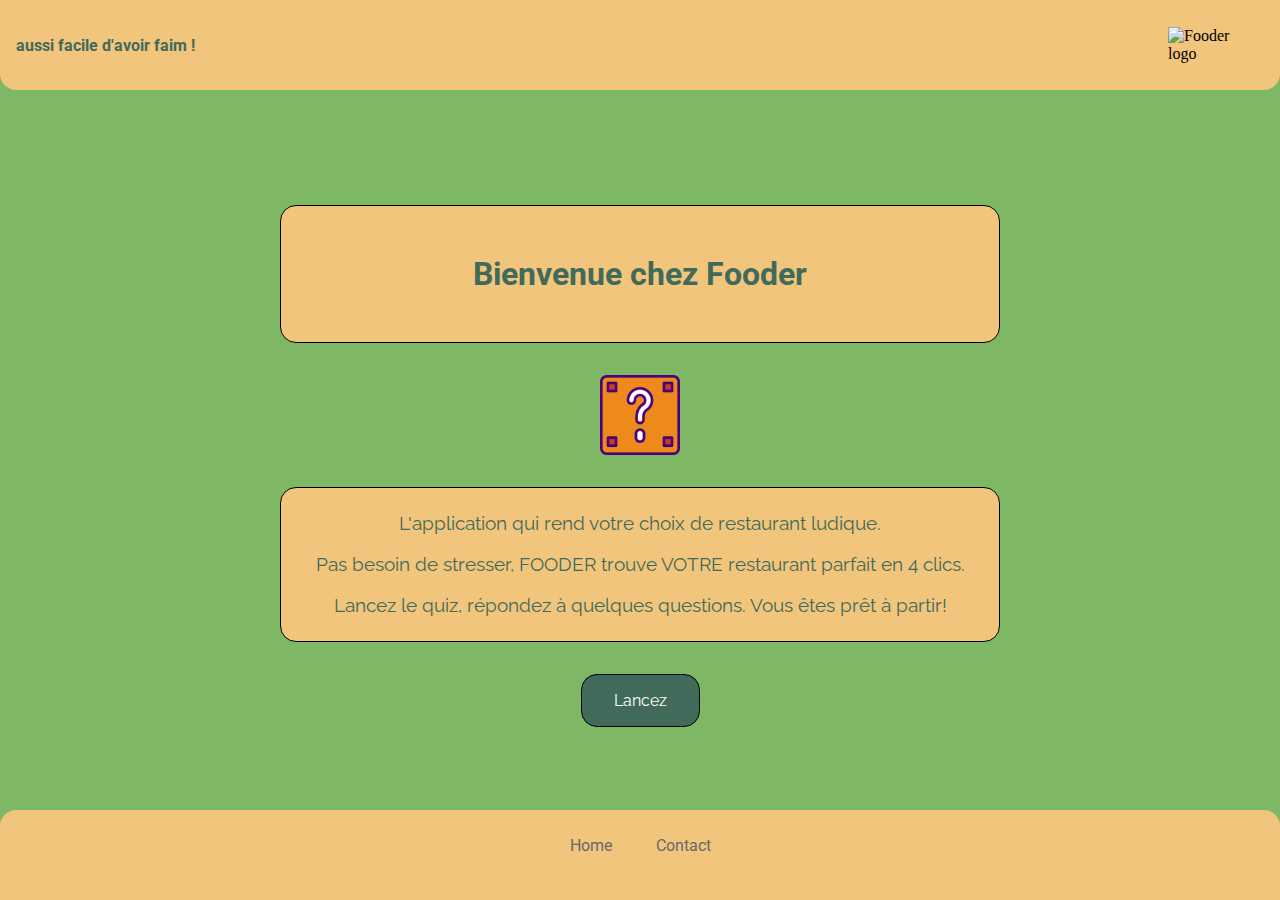
==== index.html @ 55de1ee7 "add icon to index" ====
<!DOCTYPE html>
<html lang="en">

<head>
    <meta charset="UTF-8">
    <meta name="viewport" content="width=device-width, initial-scale=1.0">
    <title>Document</title>
    <!--  <link rel="stylesheet" href="css/header.css">
    <link rel="stylesheet" href="css/navbar.css"> -->
    <link rel="stylesheet" href="css/index.css">


    <!-- <link rel="preconnect" href="https://fonts.googleapis.com">
    <link rel="preconnect" href="https://fonts.gstatic.com" crossorigin>
    <link rel="preconnect" href="https://fonts.googleapis.com">
    <link rel="preconnect" href="https://fonts.gstatic.com" crossorigin> -->
    <link
        href="https://fonts.googleapis.com/css2?family=Montserrat:ital,wght@0,100..900;1,100..900&family=Raleway:ital,wght@0,100..900;1,100..900&family=Roboto+Condensed:ital,wght@0,100..900;1,100..900&family=Roboto:ital,wght@0,100;0,300;0,400;0,500;0,700;0,900;1,100;1,300;1,400;1,500;1,700;1,900&family=Source+Sans+3:ital,wght@0,200..900;1,200..900&display=swap"
        rel="stylesheet">
</head>

<body>

    <header>
        <h1 id=" index">aussi facile d'avoir faim !</h1>
        <img class="logo" src="img/logoFOODER.png" alt=" Fooder logo" />
    </header>
    <main class="main-body">
        <div class="main-text">

            <h2>Bienvenue chez Fooder</h2>
        </div>
        <img class="questionblock" src="img/questionblock.png" alt=" Game question block" />

        <div class="text-div">
            <p>L'application qui rend votre choix de restaurant ludique.</p>


            <p> Pas besoin de stresser, FOODER trouve VOTRE restaurant parfait en 4 clics.</p>

            <p>Lancez le quiz, répondez à quelques questions. Vous êtes prêt à
                partir!</p>

        </div>

        <div class="button-div">
            <a href="app.html">
                <button class="lancez-button">Lancez</button>
            </a>

        </div>

    </main>
    <footer>
        <nav>
            <a href="index.html" class="nav-item is-active" data-active-color="orange" data-target="Home">Home</a>
            <a href="contact.html" class="nav-item" data-active-color="rebeccapurple" data-target="Contact">Contact</a>
            <!-- <span class="nav-indicator"></span>  -->
        </nav>
    </footer>



</body>

</html>
---- css/header.css ----
:root {
    --main-color-box: #f2c57c;
    --second-color-head-text: #426a5a;
    --main-text: "Roboto";
    --secondary-text: "Raleway";
    --background-color: #7fb865;
}

* {
    box-sizing: border-box;
}

body {
    margin: 0;
    line-height: 1.5;
}

h1 {
    font-family: var(--main-text);
    color: var(--second-color-head-text);
    font-size: xxx-large;
    margin-left: 2rem;
}



.head {
    background-color: var(--main-color-box);
    display: flex;
    flex-direction: row;
    justify-content: space-between;
    align-items: center;
    border-bottom-left-radius: 2rem;
    border-bottom-right-radius: 2rem;
    padding: 1rem;
    height: 10rem;
    border-bottom: 3px solid black;
}

.logo {
    width: 150px;
    margin-right: 2rem;
}
---- css/navbar.css ----
On fait en sorte que chaque élément contienne sa marge interne avec box-sizing et on retire les traits qui sont par défaut sur les liens * {
  box-sizing: border-box;
  text-decoration: none;
}

/* On modernise notre balise de navigation avec une petite ombre. On mets tous les éléments du menu les uns bien à côté des autres avec flexbox (display: flex) */
nav {
  background-color: #fff;
  padding: 0 20px;
  border-radius: 40px;
  box-shadow: 0 10px 40px rgba(159, 162, 177, .8);
  display: flex;
  overflow: hidden;
  overflow-x: auto;
  position: relative;
}

/* On stylise chaque élément */
.nav-item {
  color: #83818c;
  font-family: arial, sans-serif;
  padding: 20px;
  margin: 0 6px;
  position: relative;
}

/* Ici on met juste un petit élément avant chaque élément pour le rendre plus beau visuellement */
.nav-item:before {
  content: "";
  position: absolute;
  bottom: -6px;
  background-color: #dfe2ea;
  height: 5px;
  width: 100%;
  border-radius: 8px 8px 0 0;
  left: 0;
  transition: .3s;
}

/* Avec les dernières nouveautés de CSS, on peut changer les propriétés des éléments selon des conditions avec not */
.nav-item:not(.is-active):hover:before {
  bottom: 0;
}

.nav-item:not(.is-active):hover {
  color: #333;
}

/* Stylisons notre indicateur */
.nav-indicator {
  position: absolute;
  left: 0;
  bottom: 0;
  height: 5px;
  transition: .4s;
  border-radius: 8px 8px 0 0;
}
---- css/index.css ----
:root {
    --couleur1: #f2c57c;
    --couleur2: #ddae7e;
    --couleur3: #7fb865;
    --couleur4: #426a5a;
    --couleur5: #ef6f6c;
    --couleur6: #000000;
    --couleur7: #757575;
    --main-text: "Roboto";
    --secondary-text: "Raleway";
    --main-color-box: #f2c57c;
    --second-color-head-text: #426a5a;
}

/*:root {
    --main-color-box: #f2c57c;
    --second-color-head-text: #426a5a;
    --background-color: #7fb865;
    --highlight-color: #ef6f6c;
    --couleur6: #000000;
    --main-text: "Roboto";
    --secondary-text: "Raleway";
}*/

* {
    box-sizing: border-box;

}


body {
    margin: 0;
    background-color: var(--couleur3);
    display: flex;
    flex-direction: column;
    align-items: stretch;
    /*add pro height*/
    height: 100vh;

}

h1 {
    font-family: var(--main-text);
    color: var(--couleur4);
    font-size: 1rem;
    margin-left: 1rem;
}

/* @media only screen and (min-width: 550px) {
    h1 {
        font-size: 1rem;
    }
} */

header {
    background-color: var(--couleur1);
    display: flex;
    flex-direction: row;
    justify-content: space-between;
    align-items: center;
    border-bottom-left-radius: 1rem;
    border-bottom-right-radius: 1rem;
    /*added proportional height*/
    height: 10vh;
    width: 100%;
}

.logo {
    width: 5rem;
    margin-right: 2rem;
}

h2 {
    text-align: center;
    font-family: var(--main-text);
    color: var(--couleur4);
    font-size: 1.5 rem;
    /*background-color: white;*/
    display: flex;
    flex-direction: column;
    justify-content: center;
    align-items: center;
    /*border: 1px solid black;*/
    border-radius: 1rem;
    /*padding: 5px 15px 5px 15px;*/
    /* border-top: 2px solid black;
    border-left: 2px solid black;
    border-right: 2px solid black;*/
}

@media only screen and (min-width: 550px) {
    h2 {
        font-size: 2rem;
    }
}


p {
    text-align: center;
    font-family: var(--secondary-text);
    color: var(--couleur4);
    font-size: 1rem;
    /* background-color: white;*/
    display: flex;
    flex-direction: column;
    justify-content: center;
    align-items: center;
    /* border: 1px solid black;*/
    border-radius: 1rem;
    /*padding: 5px 15px 5px 15px;*/
    /*border-top: 2px solid black;
    border-left: 2px solid black;
    border-right: 2px solid black;*/

}

@media only screen and (min-width: 550px) {
    p {
        font-size: 1.2rem;
    }
}

.questionblock {
    width: 5rem;
}



/* div {

    background-color: var(--main-color-box);

    padding-top: 0.5rem;
    padding-bottom: 0.5rem;
    justify-content: center;
    align-items: center;
} */

.text-div {

    background-color: var(--couleur1);
    width: 90%;
    /* height: 30%; */
    border-radius: 1rem;
    padding-left: 2rem;
    border: 1px solid black;
    padding: 5px 15px 5px 15px;
    /*border-top: 2px solid black;
    border-left: 2px solid black;
    border-right: 2px solid black;*/
}

/* .button-div {
    border-top-left-radius: 2rem;
    border-top-right-radius: 2rem;
    border-color: black 5px;

} */

.lancez-button {
    /* display: flex; */
    padding: 1rem 2rem;
    background-color: var(--couleur4);
    font-family: var(--secondary-text);
    color: white;
    border: 1px solid black;
    font-size: 1rem;
    justify-content: center;
    align-items: center;
    border-radius: 1rem;
    /*border-top: 2px solid black;
    border-left: 2px solid black;
    border-right: 2px solid black;*/
    transition: all 200ms ease-in-out;

}

@media only screen and (min-width: 550px) {


    .lancez-button:hover {
        transform: scale(1.1);
        background-color: var(--couleur5);
        cursor: pointer;

    }
}



main {
    height: 80vh;
}

.main-body {
    /* margin: 0; */
    /* position: sticky;
    bottom: 5rem;
    height: 80vh;*/

    padding-top: 2rem;
    display: flex;
    flex-direction: column;
    justify-content: center;
    align-items: center;
    background-color: var(--couleur3);
    gap: 2rem;
    /*max-height: 80%;*/
    /* padding: 100px 15px 100px 15px; */


}

/*@media only screen and (min-width: 550px) {
    .main-body {
        gap: 6rem;
        padding: 100px 15px 100px 15px;

    }
}*/

.main-text {
    background-color: var(--couleur1);
    width: 90%;
    height: 20%;
    border-radius: 1rem;
    padding-left: 2rem;
    border: 1px solid black;
    padding: 5px 15px 5px 15px;
    display: flex;
    direction: column;
    justify-content: center;
    /*border-top: 2px solid black;
    border-left: 2px solid black;
    border-right: 2px solid black;*/


}

.main-body>div {
    max-width: 720px;
}

/* .white-box-one {
    width: 50%;
    height: 30%;
    background-color: white;
    display: flex;
    flex-direction: column;

    justify-content: center;
    align-items: center;
    border: 3px solid black;
    border-radius: 15px;
} */


footer {
    display: flex;
    flex-direction: column;
    justify-content: end;
}

nav {
    /*comment out fix*/
    /* position: fixed; */
    /* bottom: 0; */
    width: 100%;
    /* height: 5rem; */
    /*add pro height*/
    height: 10vh;
    background-color: var(--couleur1);
    border-top-right-radius: 1rem;
    border-top-left-radius: 1rem;
    display: flex;
    flex-direction: row;
    align-content: center;
    justify-content: center;
    padding: 10px 0;
}




.nav-item {
    color: #67656d;
    font-family: var(--main-text);
    padding: 1rem;
    margin: 0 6px;
    position: relative;
}

footer>nav>a {
    text-decoration: none;
    color: var(--couleur6);
}

footer>nav>a:hover {
    text-decoration: none;
    color: var(--couleur6);
    transform: scale(130%);
    cursor: pointer;
}
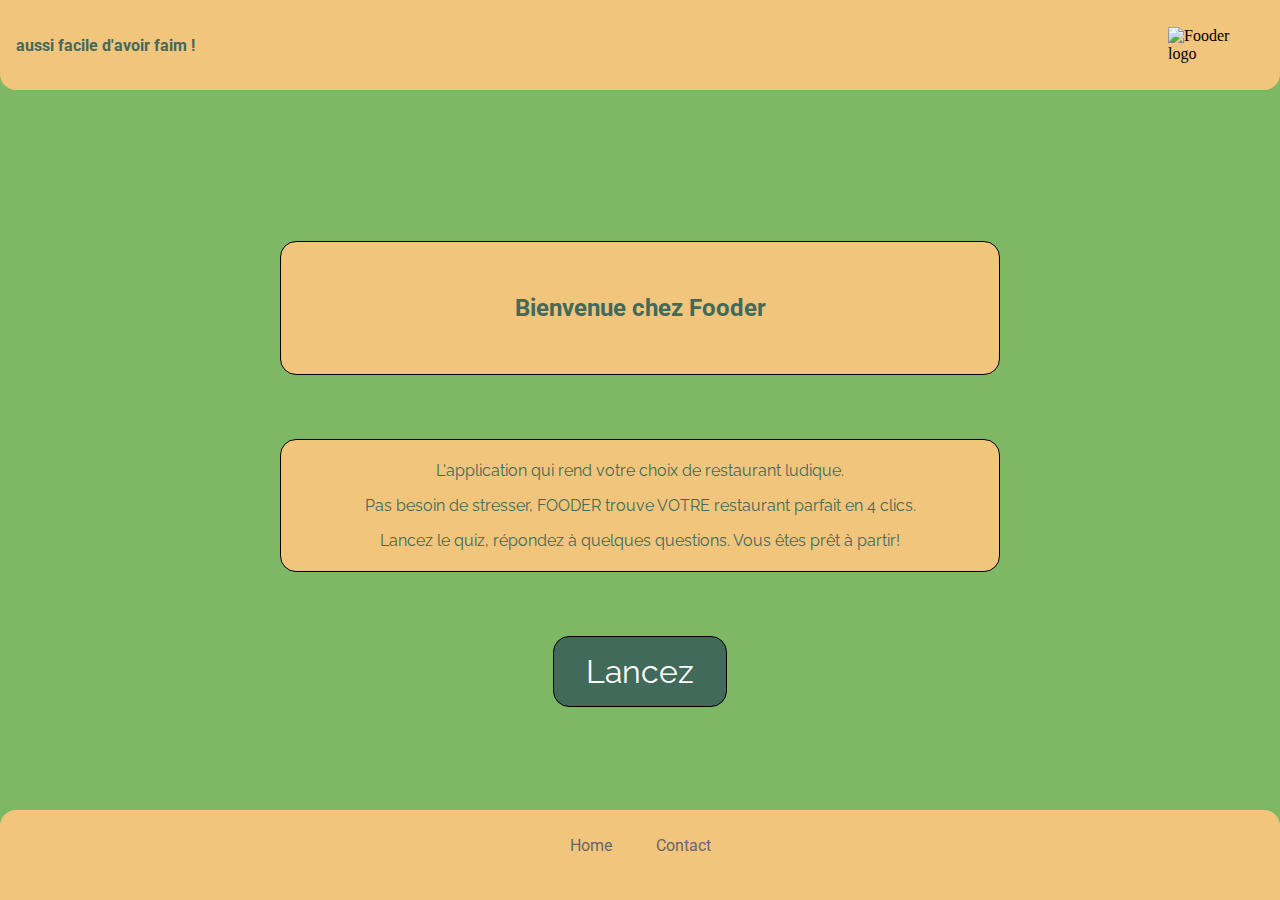
==== commit 5bbeca94: "Merge branch 'main' into features/pageapp" ====
--- a/index.html
+++ b/index.html
@@ -29,8 +29,9 @@
         <div class="main-text">
 
             <h2>Bienvenue chez Fooder</h2>
+
+
         </div>
-        <img class="questionblock" src="img/questionblock.png" alt=" Game question block" />
 
         <div class="text-div">
             <p>L'application qui rend votre choix de restaurant ludique.</p>
--- a/css/index.css
+++ b/css/index.css
@@ -46,12 +46,6 @@
     margin-left: 1rem;
 }
 
-/* @media only screen and (min-width: 550px) {
-    h1 {
-        font-size: 1rem;
-    }
-} */
-
 header {
     background-color: var(--couleur1);
     display: flex;
@@ -88,12 +82,6 @@
     border-right: 2px solid black;*/
 }
 
-@media only screen and (min-width: 550px) {
-    h2 {
-        font-size: 2rem;
-    }
-}
-
 
 p {
     text-align: center;
@@ -112,16 +100,6 @@
     border-left: 2px solid black;
     border-right: 2px solid black;*/
 
-}
-
-@media only screen and (min-width: 550px) {
-    p {
-        font-size: 1.2rem;
-    }
-}
-
-.questionblock {
-    width: 5rem;
 }
 
 
@@ -164,7 +142,7 @@
     font-family: var(--secondary-text);
     color: white;
     border: 1px solid black;
-    font-size: 1rem;
+    font-size: xx-large;
     justify-content: center;
     align-items: center;
     border-radius: 1rem;
@@ -198,13 +176,13 @@
     bottom: 5rem;
     height: 80vh;*/
 
-    padding-top: 2rem;
+    padding-top: 3rem;
     display: flex;
     flex-direction: column;
     justify-content: center;
     align-items: center;
     background-color: var(--couleur3);
-    gap: 2rem;
+    gap: 4rem;
     /*max-height: 80%;*/
     /* padding: 100px 15px 100px 15px; */
 
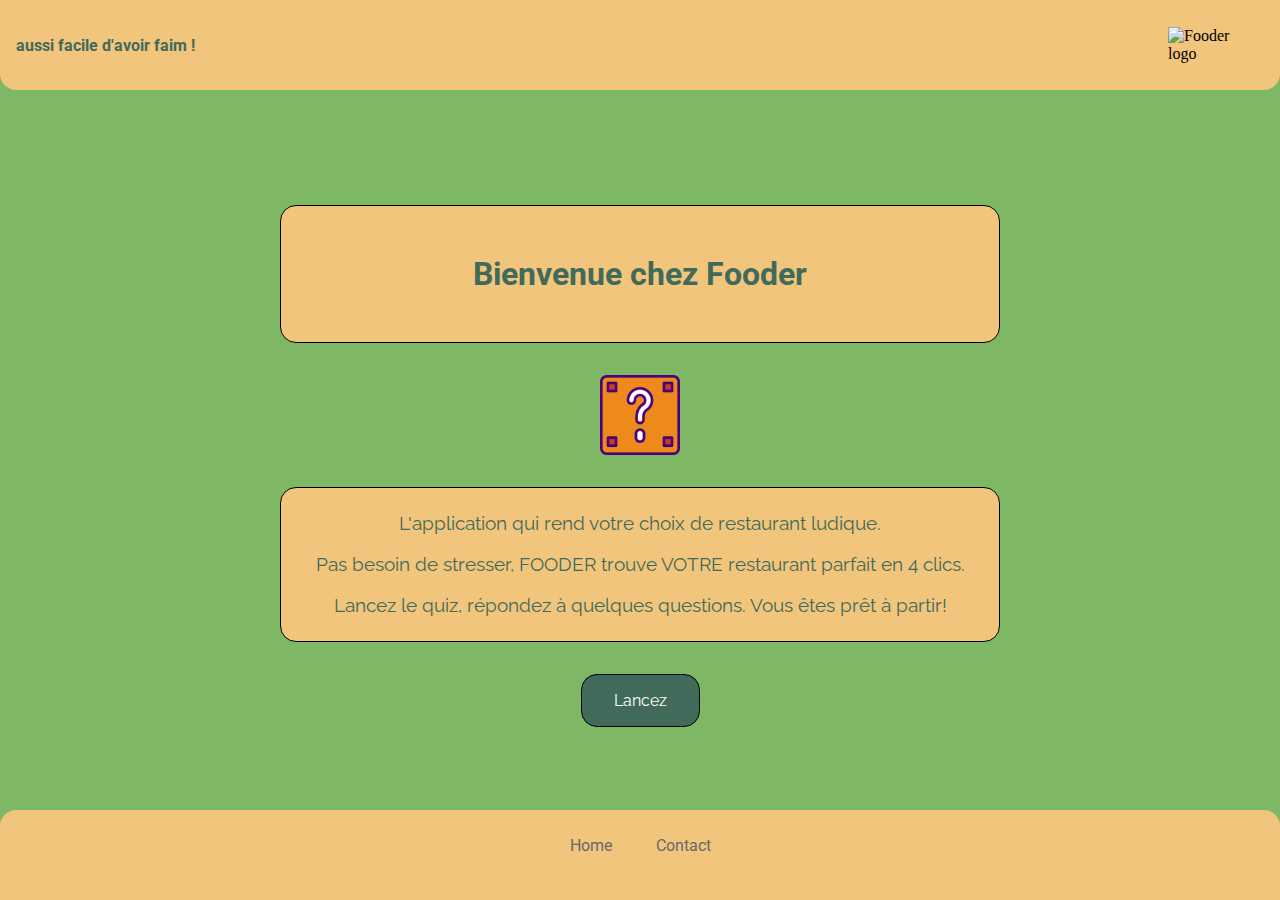
==== commit ecf9400e: "Merge pull request #30 from Micka972/home-page" ====
--- a/index.html
+++ b/index.html
@@ -29,9 +29,8 @@
         <div class="main-text">
 
             <h2>Bienvenue chez Fooder</h2>
-
-
         </div>
+        <img class="questionblock" src="img/questionblock.png" alt=" Game question block" />
 
         <div class="text-div">
             <p>L'application qui rend votre choix de restaurant ludique.</p>
--- a/css/index.css
+++ b/css/index.css
@@ -46,6 +46,12 @@
     margin-left: 1rem;
 }
 
+/* @media only screen and (min-width: 550px) {
+    h1 {
+        font-size: 1rem;
+    }
+} */
+
 header {
     background-color: var(--couleur1);
     display: flex;
@@ -82,6 +88,12 @@
     border-right: 2px solid black;*/
 }
 
+@media only screen and (min-width: 550px) {
+    h2 {
+        font-size: 2rem;
+    }
+}
+
 
 p {
     text-align: center;
@@ -100,6 +112,16 @@
     border-left: 2px solid black;
     border-right: 2px solid black;*/
 
+}
+
+@media only screen and (min-width: 550px) {
+    p {
+        font-size: 1.2rem;
+    }
+}
+
+.questionblock {
+    width: 5rem;
 }
 
 
@@ -142,7 +164,7 @@
     font-family: var(--secondary-text);
     color: white;
     border: 1px solid black;
-    font-size: xx-large;
+    font-size: 1rem;
     justify-content: center;
     align-items: center;
     border-radius: 1rem;
@@ -176,13 +198,13 @@
     bottom: 5rem;
     height: 80vh;*/
 
-    padding-top: 3rem;
+    padding-top: 2rem;
     display: flex;
     flex-direction: column;
     justify-content: center;
     align-items: center;
     background-color: var(--couleur3);
-    gap: 4rem;
+    gap: 2rem;
     /*max-height: 80%;*/
     /* padding: 100px 15px 100px 15px; */
 
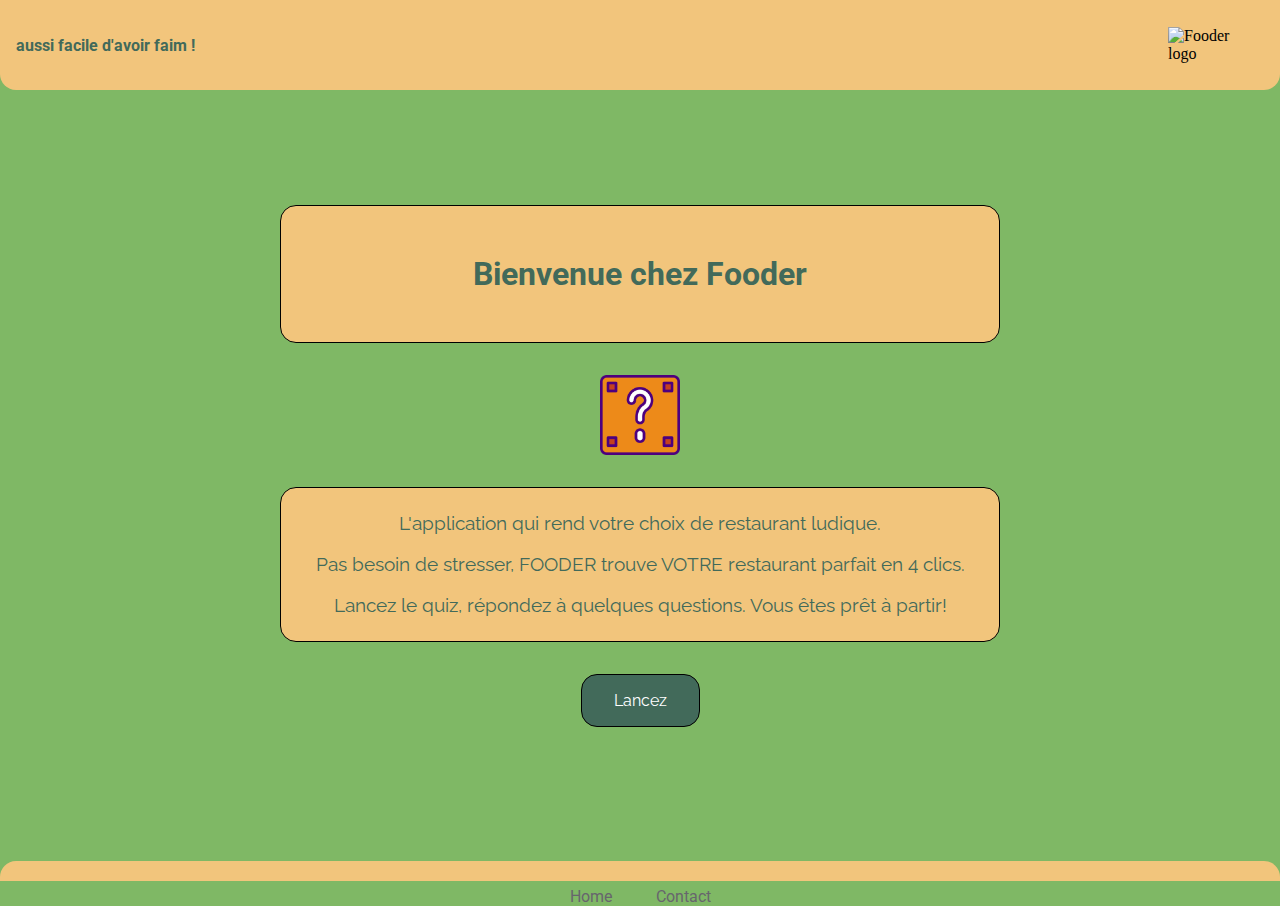
==== commit e4dca9c7: "sort out mobile size issues" ====
--- a/index.html
+++ b/index.html
@@ -4,7 +4,7 @@
 <head>
     <meta charset="UTF-8">
     <meta name="viewport" content="width=device-width, initial-scale=1.0">
-    <title>Document</title>
+    <title>FOODER</title>
     <!--  <link rel="stylesheet" href="css/header.css">
     <link rel="stylesheet" href="css/navbar.css"> -->
     <link rel="stylesheet" href="css/index.css">
--- a/css/index.css
+++ b/css/index.css
@@ -61,7 +61,7 @@
     border-bottom-left-radius: 1rem;
     border-bottom-right-radius: 1rem;
     /*added proportional height*/
-    height: 10vh;
+    height: 10%;
     width: 100%;
 }
 
@@ -189,7 +189,7 @@
 
 
 main {
-    height: 80vh;
+    height: 80%;
 }
 
 .main-body {
@@ -268,7 +268,7 @@
     width: 100%;
     /* height: 5rem; */
     /*add pro height*/
-    height: 10vh;
+    height: 10%;
     background-color: var(--couleur1);
     border-top-right-radius: 1rem;
     border-top-left-radius: 1rem;
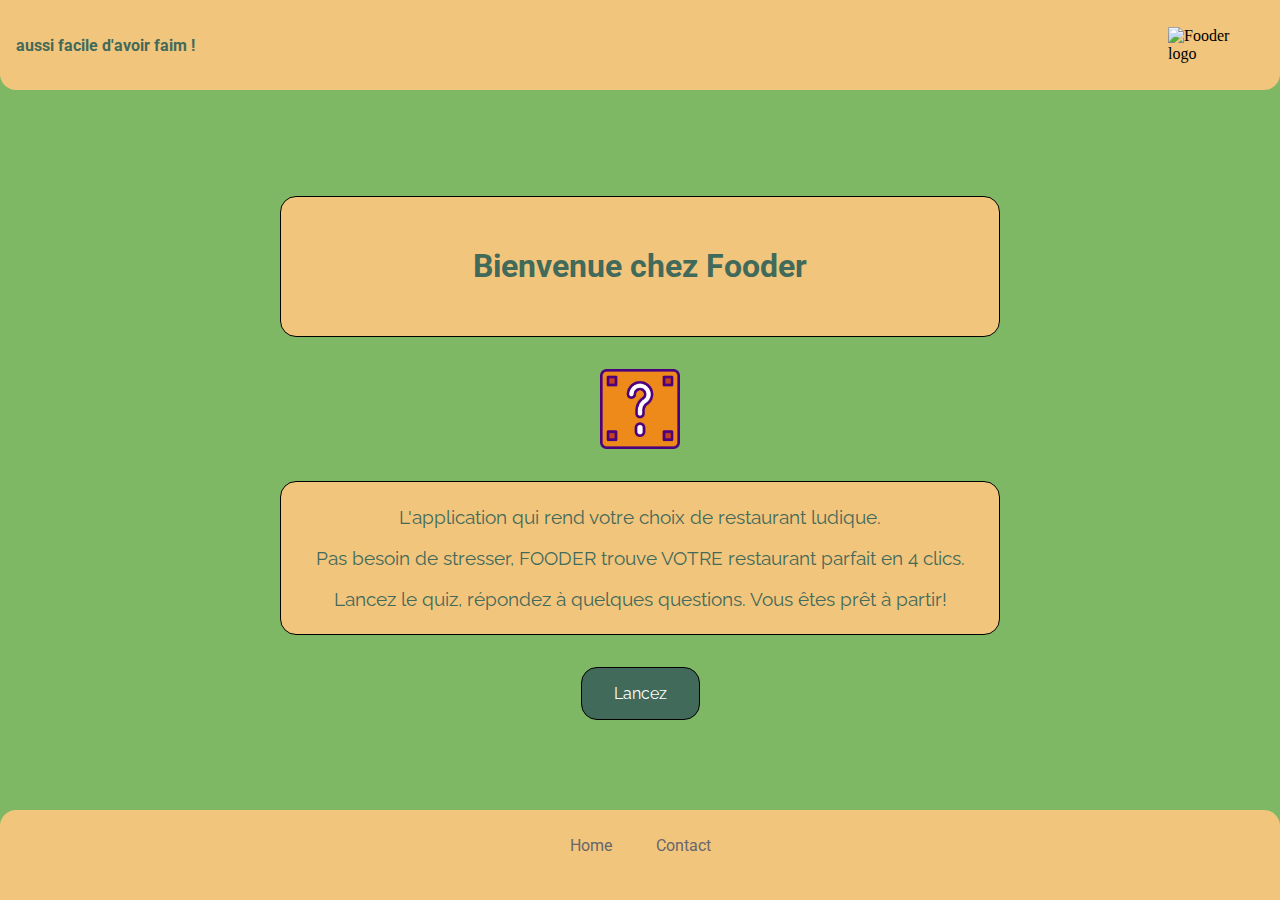
==== commit 5d35c3ad: "sort out mobile scale" ====
--- a/index.html
+++ b/index.html
@@ -22,7 +22,7 @@
 <body>
 
     <header>
-        <h1 id=" index">aussi facile d'avoir faim !</h1>
+        <h1 id="index">aussi facile d'avoir faim !</h1>
         <img class="logo" src="img/logoFOODER.png" alt=" Fooder logo" />
     </header>
     <main class="main-body">
@@ -44,9 +44,8 @@
         </div>
 
         <div class="button-div">
-            <a href="app.html">
-                <button class="lancez-button">Lancez</button>
-            </a>
+
+            <button onclick="window.location.href='app.html'" class="lancez-button">Lancez</button>
 
         </div>
 
@@ -59,8 +58,6 @@
         </nav>
     </footer>
 
-
-
 </body>
 
 </html>--- a/css/index.css
+++ b/css/index.css
@@ -31,11 +31,11 @@
 body {
     margin: 0;
     background-color: var(--couleur3);
-    display: flex;
-    flex-direction: column;
-    align-items: stretch;
+    /* display: flex;
+    flex-direction: column;
+    align-items: stretch; */
     /*add pro height*/
-    height: 100vh;
+    height: 100svh;
 
 }
 
@@ -61,7 +61,7 @@
     border-bottom-left-radius: 1rem;
     border-bottom-right-radius: 1rem;
     /*added proportional height*/
-    height: 10%;
+    height: 10svh;
     width: 100%;
 }
 
@@ -74,7 +74,7 @@
     text-align: center;
     font-family: var(--main-text);
     color: var(--couleur4);
-    font-size: 1.5 rem;
+    font-size: 1.5rem;
     /*background-color: white;*/
     display: flex;
     flex-direction: column;
@@ -189,7 +189,7 @@
 
 
 main {
-    height: 80%;
+    height: 80svh;
 }
 
 .main-body {
@@ -198,7 +198,7 @@
     bottom: 5rem;
     height: 80vh;*/
 
-    padding-top: 2rem;
+    padding-top: 1rem;
     display: flex;
     flex-direction: column;
     justify-content: center;
@@ -228,7 +228,7 @@
     border: 1px solid black;
     padding: 5px 15px 5px 15px;
     display: flex;
-    direction: column;
+    /* direction: column; */
     justify-content: center;
     /*border-top: 2px solid black;
     border-left: 2px solid black;
@@ -268,7 +268,7 @@
     width: 100%;
     /* height: 5rem; */
     /*add pro height*/
-    height: 10%;
+    height: 10svh;
     background-color: var(--couleur1);
     border-top-right-radius: 1rem;
     border-top-left-radius: 1rem;
@@ -298,6 +298,6 @@
 footer>nav>a:hover {
     text-decoration: none;
     color: var(--couleur6);
-    transform: scale(130%);
+    transform: scale(1.3);
     cursor: pointer;
 }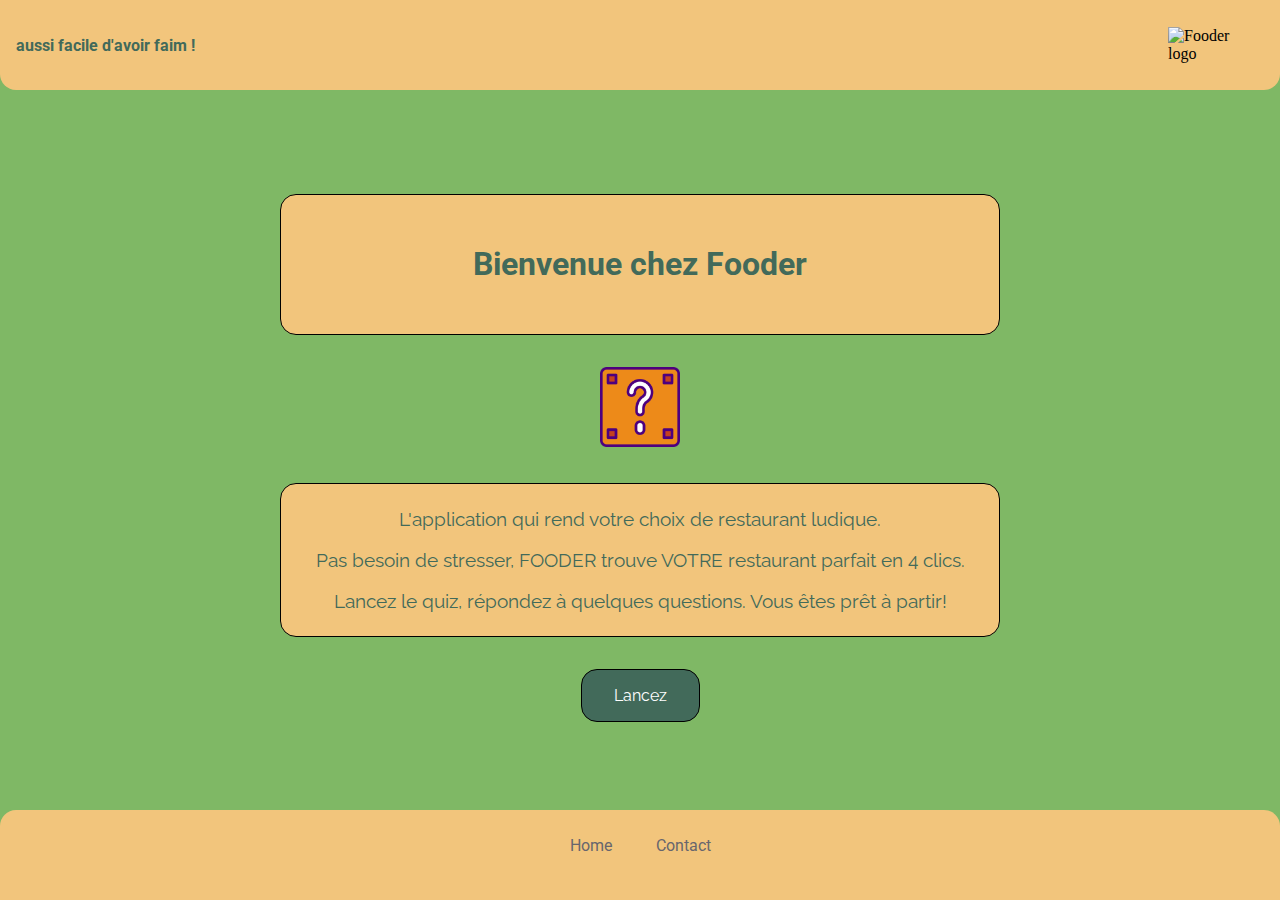
==== commit 9d8477e0: "surprise added" ====
--- a/index.html
+++ b/index.html
@@ -23,14 +23,18 @@
 
     <header>
         <h1 id="index">aussi facile d'avoir faim !</h1>
-        <img class="logo" src="img/logoFOODER.png" alt=" Fooder logo" />
+        <img onclick="window.location.href=''" class="logo" src="img/logoFOODER.png" alt=" Fooder logo" />
     </header>
     <main class="main-body">
         <div class="main-text">
 
             <h2>Bienvenue chez Fooder</h2>
         </div>
-        <img class="questionblock" src="img/questionblock.png" alt=" Game question block" />
+        <a id="surprise" href="r1.html">
+            <img class="questionblock" src="img/questionblock.png" alt=" Game question block" />
+        </a>
+
+        <!-- <h4 id="surprise" style="display:none"> Feeling lucky?</h4> -->
 
         <div class="text-div">
             <p>L'application qui rend votre choix de restaurant ludique.</p>
@@ -57,7 +61,7 @@
             <!-- <span class="nav-indicator"></span>  -->
         </nav>
     </footer>
-
+    <script src="js/index.js"></script>
 </body>
 
 </html>--- a/css/index.css
+++ b/css/index.css
@@ -63,6 +63,8 @@
     /*added proportional height*/
     height: 10svh;
     width: 100%;
+    /* top: 0;
+    position: fixed; */
 }
 
 .logo {
@@ -124,6 +126,19 @@
     width: 5rem;
 }
 
+.questionblock:hover {
+    animation: rotation 2s infinite linear;
+}
+
+@keyframes rotation {
+    from {
+        transform: rotate(0deg);
+    }
+
+    to {
+        transform: rotate(359deg);
+    }
+}
 
 
 /* div {
@@ -263,8 +278,8 @@
 
 nav {
     /*comment out fix*/
-    /* position: fixed; */
-    /* bottom: 0; */
+    /* position: fixed;
+    bottom: 0; */
     width: 100%;
     /* height: 5rem; */
     /*add pro height*/
